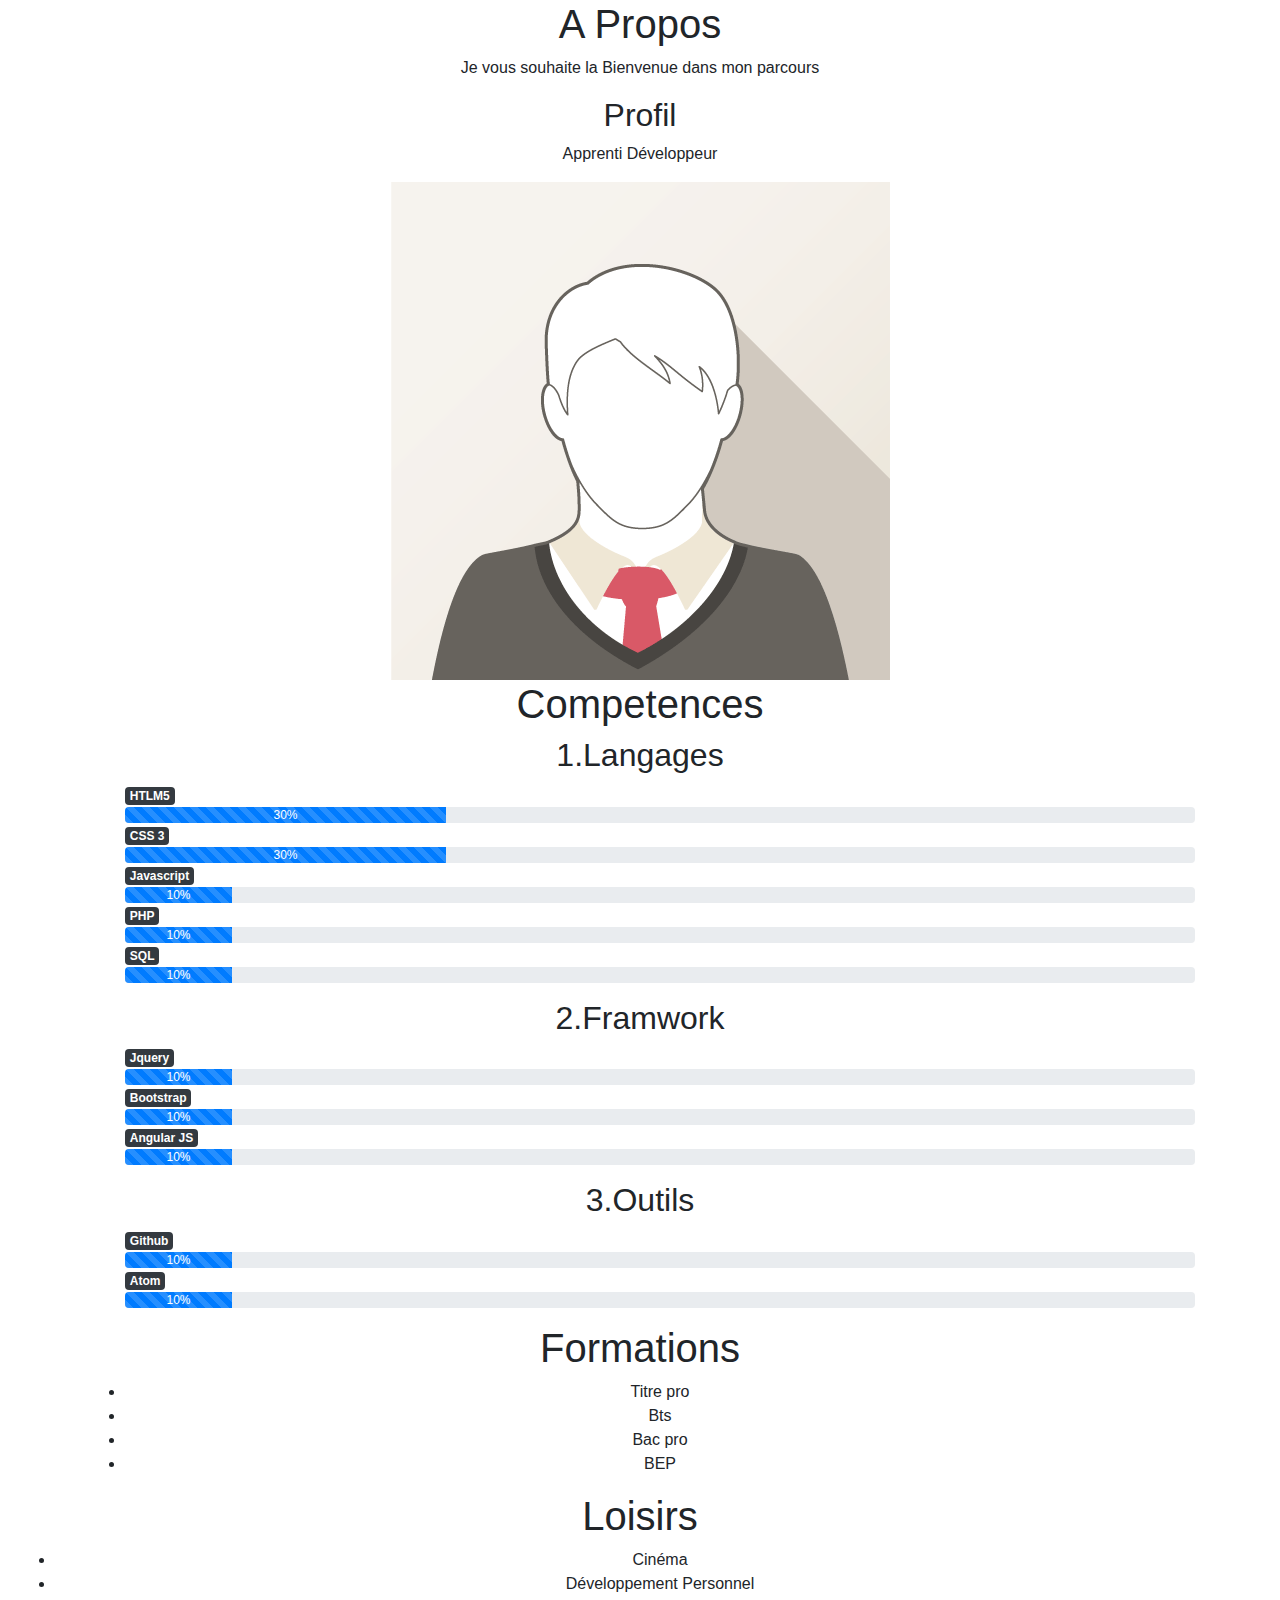
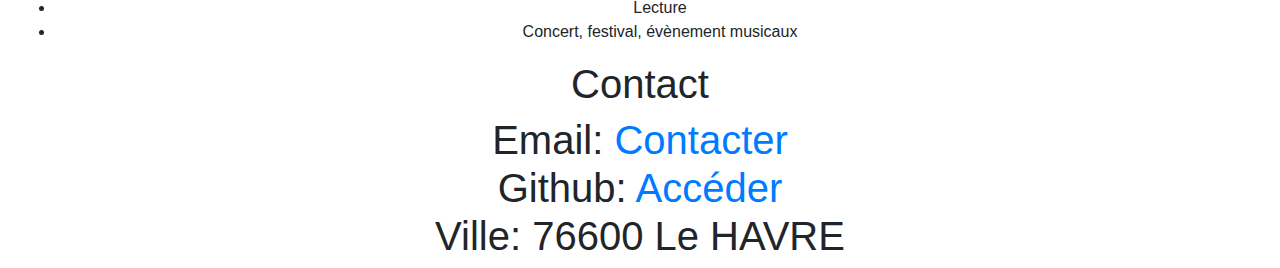
==== CV.html @ 22ba5573 ""CV"" ====
<!DOCTYPE html>
<html lang="fr">
<head>
  <meta charset="utf-8">
  <meta name="viewport" content="width=device-width, initial-scale=1, shrink-to-fit=no">
  <!-- Bootstrap CSS -->
  <link rel="stylesheet" href="https://maxcdn.bootstrapcdn.com/bootstrap/4.0.0/css/bootstrap.min.css" integrity="sha384-Gn5384xqQ1aoWXA+058RXPxPg6fy4IWvTNh0E263XmFcJlSAwiGgFAW/dAiS6JXm" crossorigin="anonymous">
  <!--fichier CSS3-->
  <link rel="stylesheet" href="CV.css">
  <!--Lien pour icone-->
  <link rel="stylesheet" href="https://use.fontawesome.com/releases/v5.3.1/css/all.css" integrity="sha384-mzrmE5qonljUremFsqc01SB46JvROS7bZs3IO2EmfFsd15uHvIt+Y8vEf7N7fWAU" crossorigin="anonymous">
  <title>CV.2</title>
</head>
<body>
  <!--bloc Profil-->
  <div class="container-fluid text-center ">
    <h1>A Propos</h1>
    <div>
      <p>Je vous souhaite la Bienvenue dans mon parcours</p>
      <p></p>
      <h2>Profil</h2>
      <p>Apprenti Développeur</p>
      <img class="img-fluid" src="img_avatar1.png" alt="img_avatar1">
    </div>
  </div>

  <!-- Bloc Formations-->
  <div class="container-fluid">
    <div class="container text-center Competences">
      <h1>Competences</h1>
    </div>
    <div class="container text-center Langages">
      <h2>1.Langages</h2>
    </div>
    <!--Badge et progressbar des langages-->
      <div class="container MenuLangages">
      <ul>
        <span class="badge badge-dark">HTLM5</span>
        <div class="progress">
          <div class="progress-bar progress-bar-animated progress-bar-striped active" role="progressbar" aria-valuenow="20" aria-valuemin="0" aria-valuemax="100" style="width: 30%">30%</div>
        </div>
        <!--fin progressbar html5-->
        <span class="badge badge-dark">CSS 3</span>
        <div class="progress">
          <div class="progress-bar progress-bar-animated progress-bar-striped active" role="progressbar" aria-valuenow="20" aria-valuemin="0" aria-valuemax="100" style="width: 30%">30%</div>
        </div>
        <!--fin progressbar CSS3-->
        <span class="badge badge-dark">Javascript</span>
        <div class="progress">
          <div class="progress-bar progress-bar-animated progress-bar-striped active" role="progressbar" aria-valuenow="20" aria-valuemin="0" aria-valuemax="100" style="width: 10%">10%</div>
        </div>
        <!--fin progressbar JavaScript-->
        <span class="badge badge-dark">PHP</span>
        <div class="progress">
          <div class="progress-bar progress-bar-animated progress-bar-striped active" role="progressbar" aria-valuenow="20" aria-valuemin="0" aria-valuemax="100" style="width: 10%">10%</div>
        </div>
        <!--fin progressbar PHP-->
        <span class="badge badge-dark">SQL</span>
        <div class="progress">
          <div class="progress-bar progress-bar-animated progress-bar-striped active" role="progressbar" aria-valuenow="20" aria-valuemin="0" aria-valuemax="100" style="width: 10%">10%</div>
        </div>
        <!--fin progressbar SQL-->
      </ul>
      <!--Badge et progressbar des langages terminé-->
    </div>

    <div class="container text-center Framework">
      <h2>2.Framwork</h2>
    </div>
      <div class="container MenuFramework">
      <ul><!--Badge et progressbar des framworks-->
        <span class="badge badge-dark">Jquery</span>
        <div class="progress">
          <div class="progress-bar progress-bar-animated progress-bar-striped active" role="progressbar" aria-valuenow="20" aria-valuemin="0" aria-valuemax="100" style="width: 10%">10%</div>
        </div>
        <!--fin progressbar Jquery-->
        <span class="badge badge-dark">Bootstrap</span>
        <div class="progress">
          <div class="progress-bar progress-bar-animated progress-bar-striped active" role="progressbar" aria-valuenow="20" aria-valuemin="0" aria-valuemax="100" style="width: 10%">10%</div>
        </div>
        <!--fin progressbar Bootstrap-->
        <span class="badge badge-dark">Angular JS</span>
        <div class="progress">
          <div class="progress-bar progress-bar-animated progress-bar-striped active" role="progressbar" aria-valuenow="20" aria-valuemin="0" aria-valuemax="100" style="width: 10%">10%</div>
        </div>
          </ul>  <!--fin progressbar AngularJS-->
      </div>
    <div class="container text-center Outils">
      <h2>3.Outils</h2>
    </div>
      <div class="container MenuOutils">
      <ul>
        <span class="badge badge-dark">Github</span>
        <div class="progress">
          <div class="progress-bar progress-bar-animated progress-bar-striped active" role="progressbar" aria-valuenow="20" aria-valuemin="0" aria-valuemax="100" style="width: 10%">10%</div>
        </div>
        <!--fin progressbar Github-->
        <span class="badge badge-dark">Atom</span>
        <div class="progress">
          <div class="progress-bar progress-bar-animated progress-bar-striped active" role="progressbar" aria-valuenow="20" aria-valuemin="0" aria-valuemax="100" style="width: 10%">10%</div>
        </div>
        <!--fin progressbar Atom-->
      </ul><!-- Fin Badge et progressbar des framworks-->
    </div>
  </div>

  <div class="container Formations text-center">
      <h1> Formations</h1>
       <ul>
          <li>Titre pro</li>
          <li>Bts</li>
          <li>Bac pro</li>
          <li>BEP</li>
        </ul>
      </div>

      <!--Bloc Loisirs-->
      <div class="container-fluid text-center Loisirs">
<div class="container ">
        <h1>Loisirs</h1>
      </div>
        <ul>
          <li>Cinéma</li>
          <li>Développement Personnel</li>
          <li>Lecture</li>
          <li>Concert, festival, évènement musicaux</li>
        </ul>
      </div>

      <!--Bloc Contact-->
      <div class="container-fluid text-center Contact">
        <h1>Contact<h1>
          <i class="fas fa-envelope fa-2x"></i>Email: <a id="mail" href="mailto:victoriacapo3@gmail.com &body=Bonjour,">Contacter</a><br>
          <i class="fab fa-github fa-2x"></i>Github: <a id="Github" href="https://gist.github.com/Victoriacapo">Accéder</a><br>
          <i class="fas fa-city fa-2x"></i>Ville:<a> 76600 Le HAVRE</a>
        </div>



        <!-- Optional JavaScript -->
        <!-- jQuery first, then Popper.js, then Bootstrap JS -->
        <script src="https://code.jquery.com/jquery-3.2.1.slim.min.js" integrity="sha384-KJ3o2DKtIkvYIK3UENzmM7KCkRr/rE9/Qpg6aAZGJwFDMVNA/GpGFF93hXpG5KkN" crossorigin="anonymous"></script>
        <script src="https://cdnjs.cloudflare.com/ajax/libs/popper.js/1.12.9/umd/popper.min.js" integrity="sha384-ApNbgh9B+Y1QKtv3Rn7W3mgPxhU9K/ScQsAP7hUibX39j7fakFPskvXusvfa0b4Q" crossorigin="anonymous"></script>
        <script src="https://maxcdn.bootstrapcdn.com/bootstrap/4.0.0/js/bootstrap.min.js" integrity="sha384-JZR6Spejh4U02d8jOt6vLEHfe/JQGiRRSQQxSfFWpi1MquVdAyjUar5+76PVCmYl" crossorigin="anonymous"></script>
      </body>
      </html>
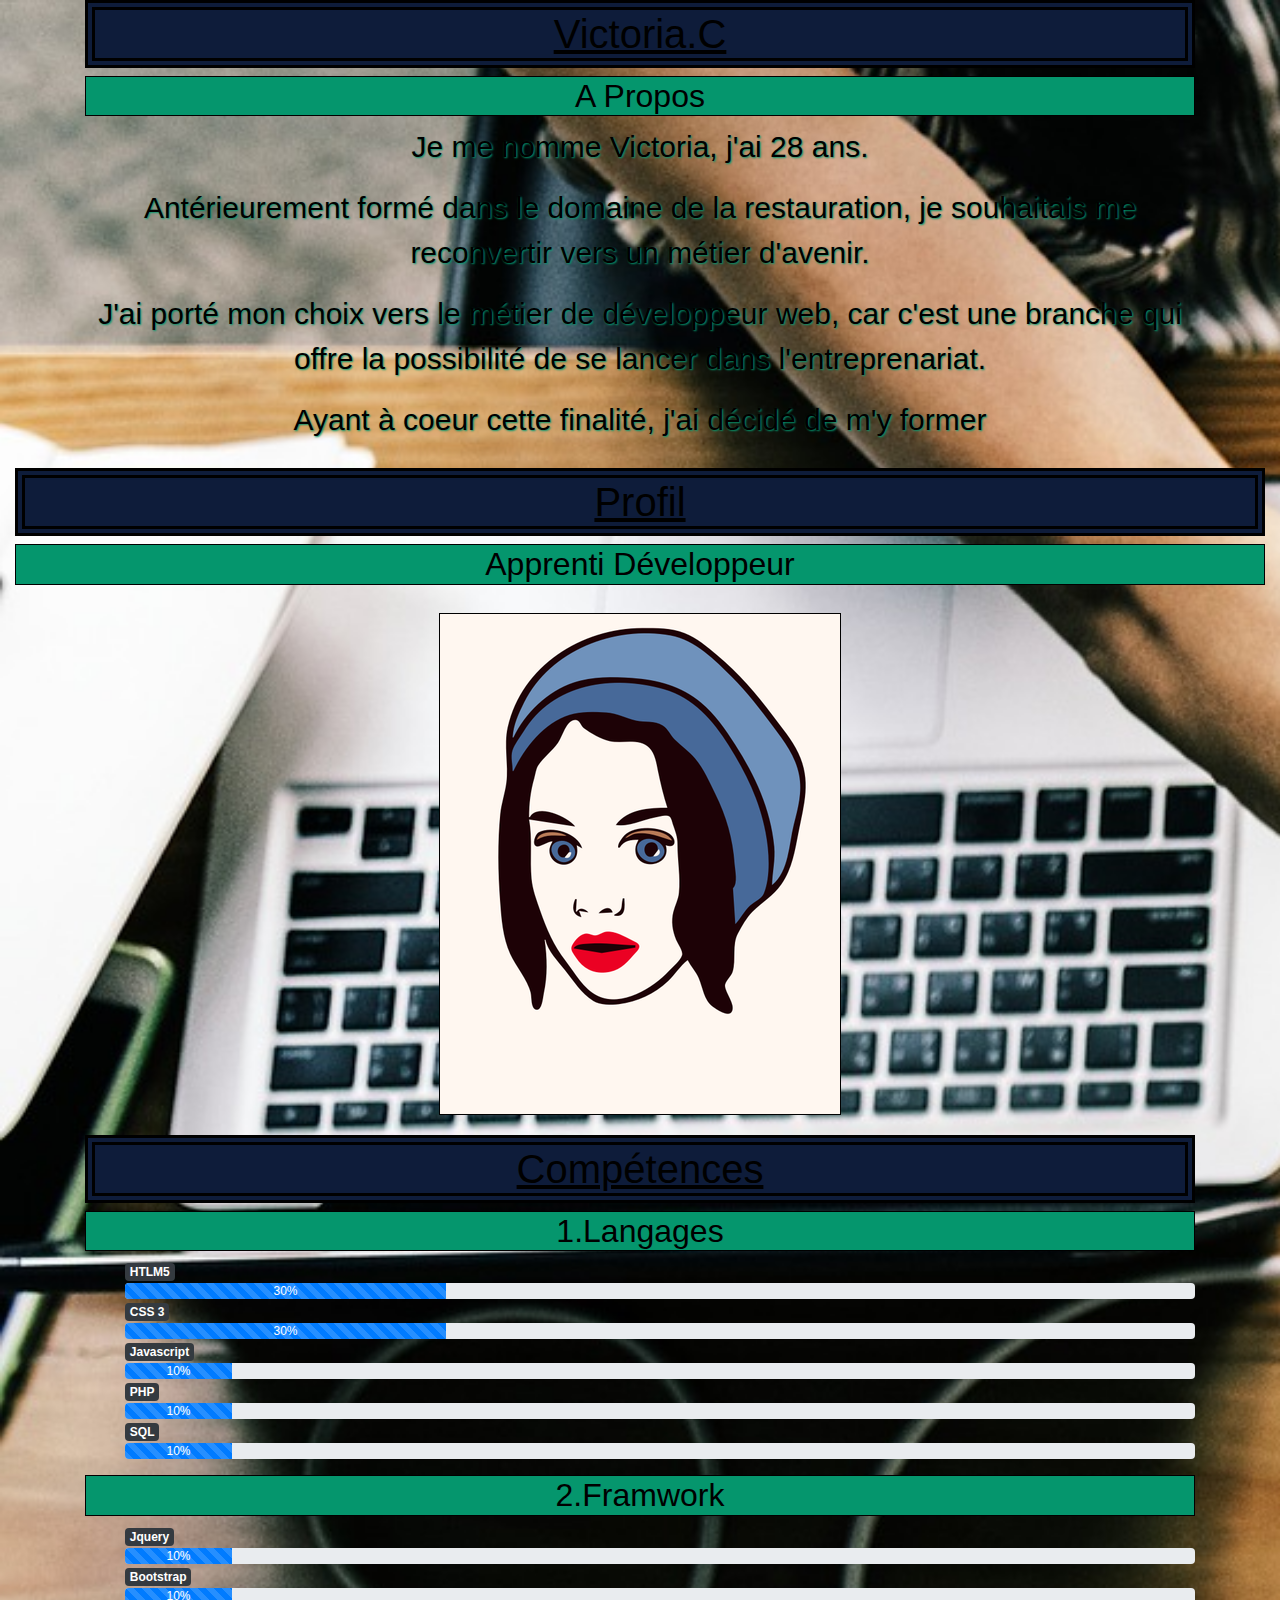
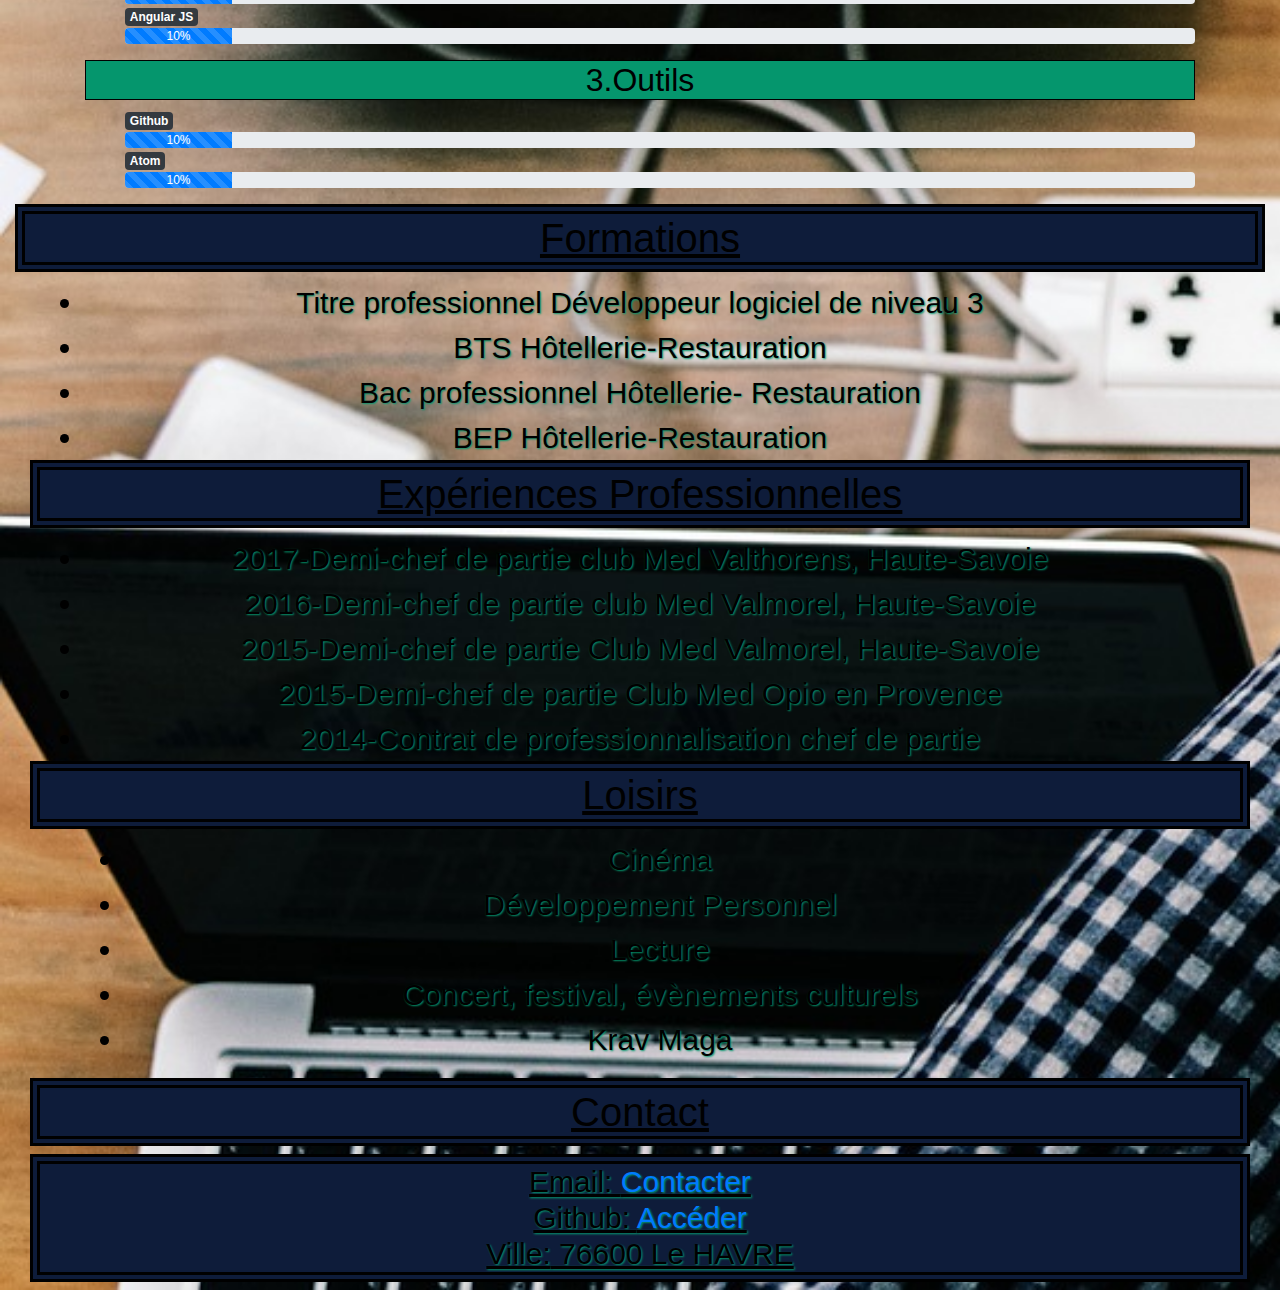
==== commit 29b658d8: ""CV MAJ"" ====
--- a/CV.html
+++ b/CV.html
@@ -14,43 +14,48 @@
 <body>
   <!--bloc Profil-->
   <div class="container-fluid text-center ">
-    <h1>A Propos</h1>
-    <div>
-      <p>Je vous souhaite la Bienvenue dans mon parcours</p>
-      <p></p>
-      <h2>Profil</h2>
-      <p>Apprenti Développeur</p>
-      <img class="img-fluid" src="img_avatar1.png" alt="img_avatar1">
+    <div class="container text-center ProfilTitre">
+      <h1>Victoria.C</h1>
+      <h2>A Propos</h2>
     </div>
-  </div>
+    <div class="container text-center Profil">
+      <p>Je me nomme Victoria, j'ai 28 ans.</p>
+      <p>Antérieurement formé dans le domaine de la restauration, je souhaitais me reconvertir vers un métier d'avenir.</p>
+      <p>J'ai porté mon choix vers le métier de développeur web, car c'est une branche qui offre la possibilité de se lancer dans l'entreprenariat.</p>
+      <p>Ayant à coeur cette finalité, j'ai décidé de m'y former</p>
+    </div>
+      <h1>Profil</h1>
+      <h2>Apprenti Développeur</h2>
+      <img class="img-fluid" style="border: 1px black solid;" src="greeters-part2-4.png">
+    </div>
 
   <!-- Bloc Formations-->
   <div class="container-fluid">
     <div class="container text-center Competences">
-      <h1>Competences</h1>
+      <h1>Compétences</h1>
     </div>
     <div class="container text-center Langages">
       <h2>1.Langages</h2>
     </div>
     <!--Badge et progressbar des langages-->
-      <div class="container MenuLangages">
+    <div class="container MenuLangages">
       <ul>
-        <span class="badge badge-dark">HTLM5</span>
+        <span class="badge badge-dark">HTLM5</span><i class="fab fa-html5 fa-3x"></i>
         <div class="progress">
           <div class="progress-bar progress-bar-animated progress-bar-striped active" role="progressbar" aria-valuenow="20" aria-valuemin="0" aria-valuemax="100" style="width: 30%">30%</div>
         </div>
         <!--fin progressbar html5-->
-        <span class="badge badge-dark">CSS 3</span>
+        <span class="badge badge-dark">CSS 3</span><i class="fab fa-css3 fa-3x"></i>
         <div class="progress">
           <div class="progress-bar progress-bar-animated progress-bar-striped active" role="progressbar" aria-valuenow="20" aria-valuemin="0" aria-valuemax="100" style="width: 30%">30%</div>
         </div>
         <!--fin progressbar CSS3-->
-        <span class="badge badge-dark">Javascript</span>
+        <span class="badge badge-dark">Javascript</span><i class="fab fa-js fa-3x"></i>
         <div class="progress">
           <div class="progress-bar progress-bar-animated progress-bar-striped active" role="progressbar" aria-valuenow="20" aria-valuemin="0" aria-valuemax="100" style="width: 10%">10%</div>
         </div>
         <!--fin progressbar JavaScript-->
-        <span class="badge badge-dark">PHP</span>
+        <span class="badge badge-dark">PHP</span><i class="fab fa-php fa-3x"></i>
         <div class="progress">
           <div class="progress-bar progress-bar-animated progress-bar-striped active" role="progressbar" aria-valuenow="20" aria-valuemin="0" aria-valuemax="100" style="width: 10%">10%</div>
         </div>
@@ -67,7 +72,7 @@
     <div class="container text-center Framework">
       <h2>2.Framwork</h2>
     </div>
-      <div class="container MenuFramework">
+    <div class="container MenuFramework">
       <ul><!--Badge et progressbar des framworks-->
         <span class="badge badge-dark">Jquery</span>
         <div class="progress">
@@ -83,14 +88,14 @@
         <div class="progress">
           <div class="progress-bar progress-bar-animated progress-bar-striped active" role="progressbar" aria-valuenow="20" aria-valuemin="0" aria-valuemax="100" style="width: 10%">10%</div>
         </div>
-          </ul>  <!--fin progressbar AngularJS-->
-      </div>
+      </ul>  <!--fin progressbar AngularJS-->
+    </div>
     <div class="container text-center Outils">
       <h2>3.Outils</h2>
     </div>
-      <div class="container MenuOutils">
+    <div class="container MenuOutils">
       <ul>
-        <span class="badge badge-dark">Github</span>
+        <span class="badge badge-dark">Github</span><i class="fab fa-github fa-3x"></i>
         <div class="progress">
           <div class="progress-bar progress-bar-animated progress-bar-striped active" role="progressbar" aria-valuenow="20" aria-valuemin="0" aria-valuemax="100" style="width: 10%">10%</div>
         </div>
@@ -104,43 +109,58 @@
     </div>
   </div>
 
-  <div class="container Formations text-center">
-      <h1> Formations</h1>
-       <ul>
-          <li>Titre pro</li>
-          <li>Bts</li>
-          <li>Bac pro</li>
-          <li>BEP</li>
-        </ul>
-      </div>
+  <div class="container-fluid text-center">
+    <h1> Formations</h1>
+    <div class="container Formations"
+    <ul>
+      <li>Titre professionnel Développeur logiciel de niveau 3</li>
+      <li>BTS Hôtellerie-Restauration</li>
+      <li>Bac professionnel Hôtellerie- Restauration</li>
+      <li>BEP Hôtellerie-Restauration</li>
+    </ul>
+  </div>
 
-      <!--Bloc Loisirs-->
-      <div class="container-fluid text-center Loisirs">
-<div class="container ">
-        <h1>Loisirs</h1>
-      </div>
-        <ul>
-          <li>Cinéma</li>
-          <li>Développement Personnel</li>
-          <li>Lecture</li>
-          <li>Concert, festival, évènement musicaux</li>
-        </ul>
-      </div>
+<div class="container-fluid text-center">
+  <h1>Expériences Professionnelles</h1>
+  <div class="container Experiences"
+  <ul>
+    <li> 2017-Demi-chef de partie club Med Valthorens, Haute-Savoie</li>
+    <li> 2016-Demi-chef de partie club Med Valmorel, Haute-Savoie</li>
+    <li> 2015-Demi-chef de partie Club Med Valmorel, Haute-Savoie</li>
+    <li> 2015-Demi-chef de partie Club Med Opio en Provence</li>
+    <li> 2014-Contrat de professionnalisation chef de partie</li>
+  </ul>
+</div>
+</div>
 
-      <!--Bloc Contact-->
-      <div class="container-fluid text-center Contact">
-        <h1>Contact<h1>
-          <i class="fas fa-envelope fa-2x"></i>Email: <a id="mail" href="mailto:victoriacapo3@gmail.com &body=Bonjour,">Contacter</a><br>
-          <i class="fab fa-github fa-2x"></i>Github: <a id="Github" href="https://gist.github.com/Victoriacapo">Accéder</a><br>
-          <i class="fas fa-city fa-2x"></i>Ville:<a> 76600 Le HAVRE</a>
-        </div>
+  <!--Bloc Loisirs-->
+  <div class="container-fluid text-center">
+      <h1>Loisirs</h1>
+    <div class="container Loisirs">
+      <ul>
+        <li>Cinéma</li>
+        <li>Développement Personnel</li>
+        <li>Lecture</li>
+        <li>Concert, festival, évènements culturels</li>
+        <li>Krav Maga</li>
+      </ul>
+    </div>
+  </div>
 
+  <!--Bloc Contact-->
+  <div class="container-fluid text-center">
+    <h1>Contact<h1>
+    <div class="container Contact">
+      <i class="fas fa-envelope fa-2x"></i>Email: <a id="mail" href="mailto:victoriacapo3@gmail.com &body=Bonjour,">Contacter</a><br>
+      <i class="fab fa-github fa-2x"></i>Github: <a id="Github" href="https://gist.github.com/Victoriacapo">Accéder</a><br>
+      <i class="fas fa-city fa-2x"></i>Ville:<a> 76600 Le HAVRE</a>
+    </div>
+  </div>
 
-
-        <!-- Optional JavaScript -->
-        <!-- jQuery first, then Popper.js, then Bootstrap JS -->
-        <script src="https://code.jquery.com/jquery-3.2.1.slim.min.js" integrity="sha384-KJ3o2DKtIkvYIK3UENzmM7KCkRr/rE9/Qpg6aAZGJwFDMVNA/GpGFF93hXpG5KkN" crossorigin="anonymous"></script>
-        <script src="https://cdnjs.cloudflare.com/ajax/libs/popper.js/1.12.9/umd/popper.min.js" integrity="sha384-ApNbgh9B+Y1QKtv3Rn7W3mgPxhU9K/ScQsAP7hUibX39j7fakFPskvXusvfa0b4Q" crossorigin="anonymous"></script>
-        <script src="https://maxcdn.bootstrapcdn.com/bootstrap/4.0.0/js/bootstrap.min.js" integrity="sha384-JZR6Spejh4U02d8jOt6vLEHfe/JQGiRRSQQxSfFWpi1MquVdAyjUar5+76PVCmYl" crossorigin="anonymous"></script>
-      </body>
-      </html>
+    <!-- Optional JavaScript -->
+    <!-- jQuery first, then Popper.js, then Bootstrap JS -->
+    <script src="https://code.jquery.com/jquery-3.2.1.slim.min.js" integrity="sha384-KJ3o2DKtIkvYIK3UENzmM7KCkRr/rE9/Qpg6aAZGJwFDMVNA/GpGFF93hXpG5KkN" crossorigin="anonymous"></script>
+    <script src="https://cdnjs.cloudflare.com/ajax/libs/popper.js/1.12.9/umd/popper.min.js" integrity="sha384-ApNbgh9B+Y1QKtv3Rn7W3mgPxhU9K/ScQsAP7hUibX39j7fakFPskvXusvfa0b4Q" crossorigin="anonymous"></script>
+    <script src="https://maxcdn.bootstrapcdn.com/bootstrap/4.0.0/js/bootstrap.min.js" integrity="sha384-JZR6Spejh4U02d8jOt6vLEHfe/JQGiRRSQQxSfFWpi1MquVdAyjUar5+76PVCmYl" crossorigin="anonymous"></script>
+  </body>
+  </html>
--- a/CV.css
+++ b/CV.css
@@ -0,0 +1,47 @@
+body{
+  background-image: url('team-3373638_1920.jpg');
+  background-size: cover;
+  color: black;
+}
+h1{
+  color: black;
+  text-decoration: underline;
+  background-color: #0e1c3a;
+  border: 10px black double;
+}
+h2{
+color:black;
+background-color: #05966D;
+border: 1px black solid;
+}
+.Profil{
+  color:black;
+  font-size: 30px;
+  text-shadow: 1px 1px 2px #05966D;
+  padding-bottom: 10px;
+}
+img{
+  margin-top: 20px;
+  margin-bottom: 20px;
+}
+.Experiences{
+  color:black;
+  font-size: 30px;
+  text-shadow: 1px 1px 2px #05966D;
+}
+.Formations{
+color:black;
+font-size: 30px;
+text-shadow: 1px 1px 2px #05966D;
+}
+
+.Loisirs{
+  color:black;
+  font-size: 30px;
+  text-shadow: 1px 1px 2px #05966D;
+}
+.Contact{
+  color:black;
+  font-size: 30px;
+  text-shadow: 1px 1px 2px #05966D;
+}
